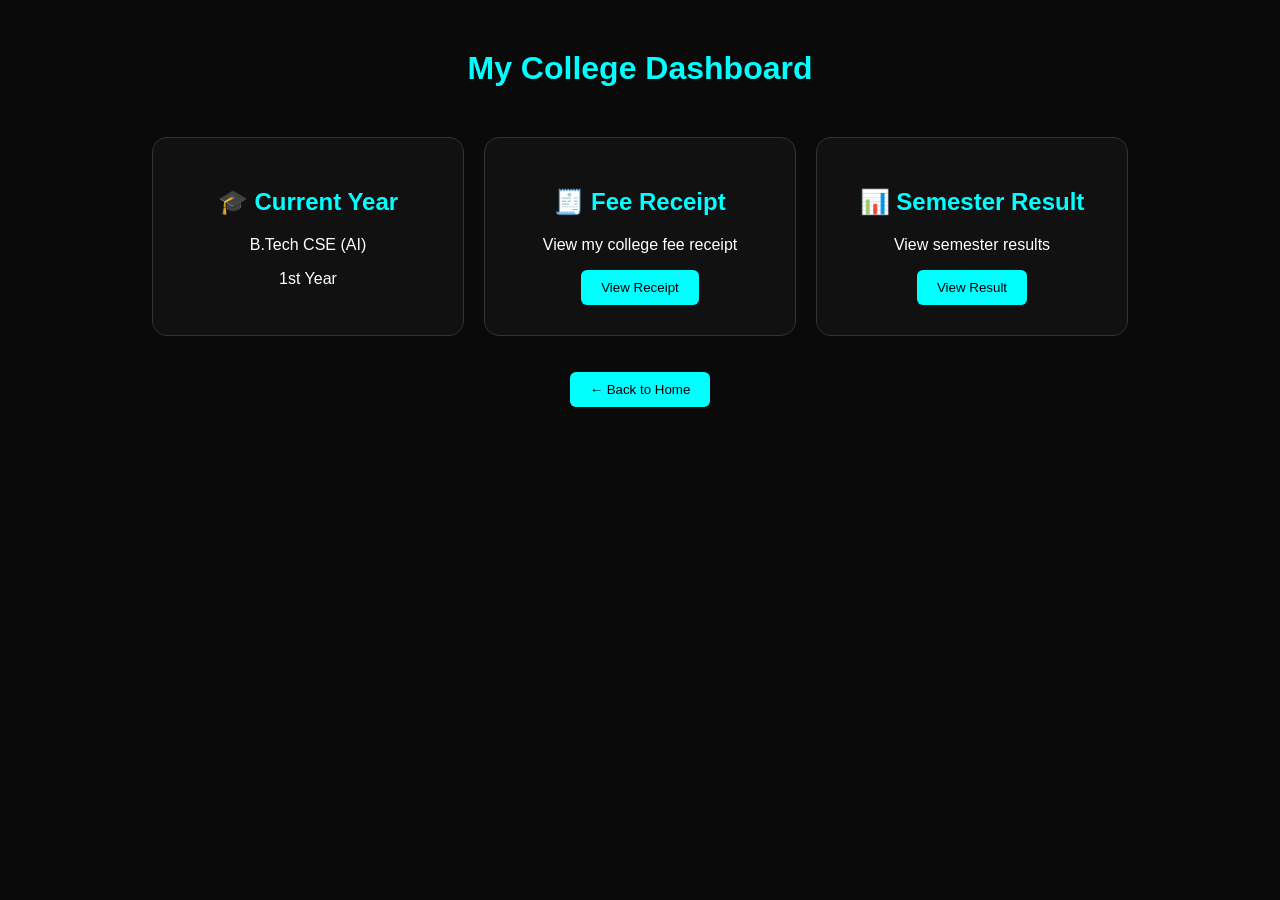
==== collage.html @ a3f8936b "Add files via upload" ====
<!DOCTYPE html>
<html lang="en">
<head>
    <meta charset="UTF-8">
    <meta name="viewport" content="width=device-width, initial-scale=1.0">
    <title>My College - Shivam</title>

    <style>
        body {
            margin: 0;
            font-family: Arial, sans-serif;
            background: #0a0a0a;
            color: white;
            text-align: center;
        }

        h1 {
            color: cyan;
            margin-top: 50px;
        }

        .college-container {
            display: flex;
            justify-content: center;
            flex-wrap: wrap;
            gap: 20px;
            margin-top: 50px;
        }

        .college-card {
            background: #111;
            border: 1px solid #333;
            padding: 30px;
            width: 250px;
            border-radius: 15px;
        }

        .college-card h2 {
            color: cyan;
        }

        button {
            background: cyan;
            color: black;
            border: none;
            padding: 10px 20px;
            border-radius: 6px;
            cursor: pointer;
        }

        a {
            text-decoration: none;
        }
    </style>
</head>

<body>

    <h1>My College Dashboard</h1>

    <div class="college-container">

        <div class="college-card">
            <h2>🎓 Current Year</h2>
            <p>B.Tech CSE (AI)</p>
            <p>1st Year</p>
        </div>

        <div class="college-card">
            <h2>🧾 Fee Receipt</h2>
            <p>View my college fee receipt</p>
            <button>View Receipt</button>
        </div>

        <div class="college-card">
            <h2>📊 Semester Result</h2>
            <p>View semester results</p>
            <button>View Result</button>
        </div>

    </div>

    <br><br>

    <a href="index.html">
        <button>← Back to Home</button>
    </a>

</body>
</html>
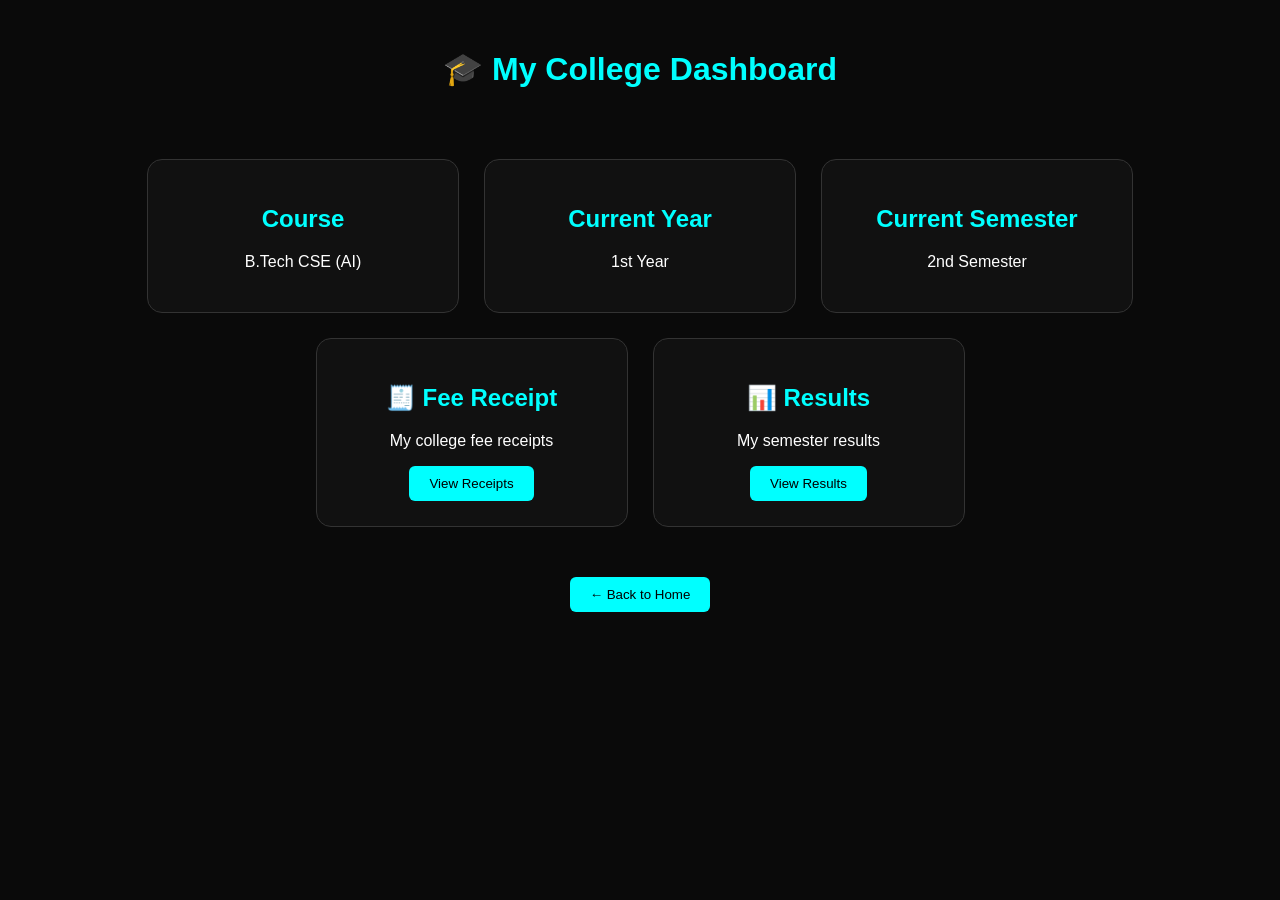
==== commit 4ae25be5: "Add files via upload" ====
--- a/collage.html
+++ b/collage.html
@@ -3,7 +3,7 @@
 <head>
     <meta charset="UTF-8">
     <meta name="viewport" content="width=device-width, initial-scale=1.0">
-    <title>My College - Shivam</title>
+    <title>College Dashboard</title>
 
     <style>
         body {
@@ -19,23 +19,23 @@
             margin-top: 50px;
         }
 
-        .college-container {
+        .container {
             display: flex;
             justify-content: center;
             flex-wrap: wrap;
-            gap: 20px;
-            margin-top: 50px;
+            gap: 25px;
+            padding: 50px 20px;
         }
 
-        .college-card {
+        .card {
+            width: 260px;
+            padding: 25px;
             background: #111;
             border: 1px solid #333;
-            padding: 30px;
-            width: 250px;
             border-radius: 15px;
         }
 
-        .college-card h2 {
+        .card h2 {
             color: cyan;
         }
 
@@ -56,31 +56,38 @@
 
 <body>
 
-    <h1>My College Dashboard</h1>
+    <h1>🎓 My College Dashboard</h1>
 
-    <div class="college-container">
+    <div class="container">
 
-        <div class="college-card">
-            <h2>🎓 Current Year</h2>
+        <div class="card">
+            <h2>Course</h2>
             <p>B.Tech CSE (AI)</p>
+        </div>
+
+        <div class="card">
+            <h2>Current Year</h2>
             <p>1st Year</p>
         </div>
 
-        <div class="college-card">
-            <h2>🧾 Fee Receipt</h2>
-            <p>View my college fee receipt</p>
-            <button>View Receipt</button>
+        <div class="card">
+            <h2>Current Semester</h2>
+            <p>2nd Semester</p>
         </div>
 
-        <div class="college-card">
-            <h2>📊 Semester Result</h2>
-            <p>View semester results</p>
-            <button>View Result</button>
+        <div class="card">
+            <h2>🧾 Fee Receipt</h2>
+            <p>My college fee receipts</p>
+            <button>View Receipts</button>
+        </div>
+
+        <div class="card">
+            <h2>📊 Results</h2>
+            <p>My semester results</p>
+            <button>View Results</button>
         </div>
 
     </div>
-
-    <br><br>
 
     <a href="index.html">
         <button>← Back to Home</button>
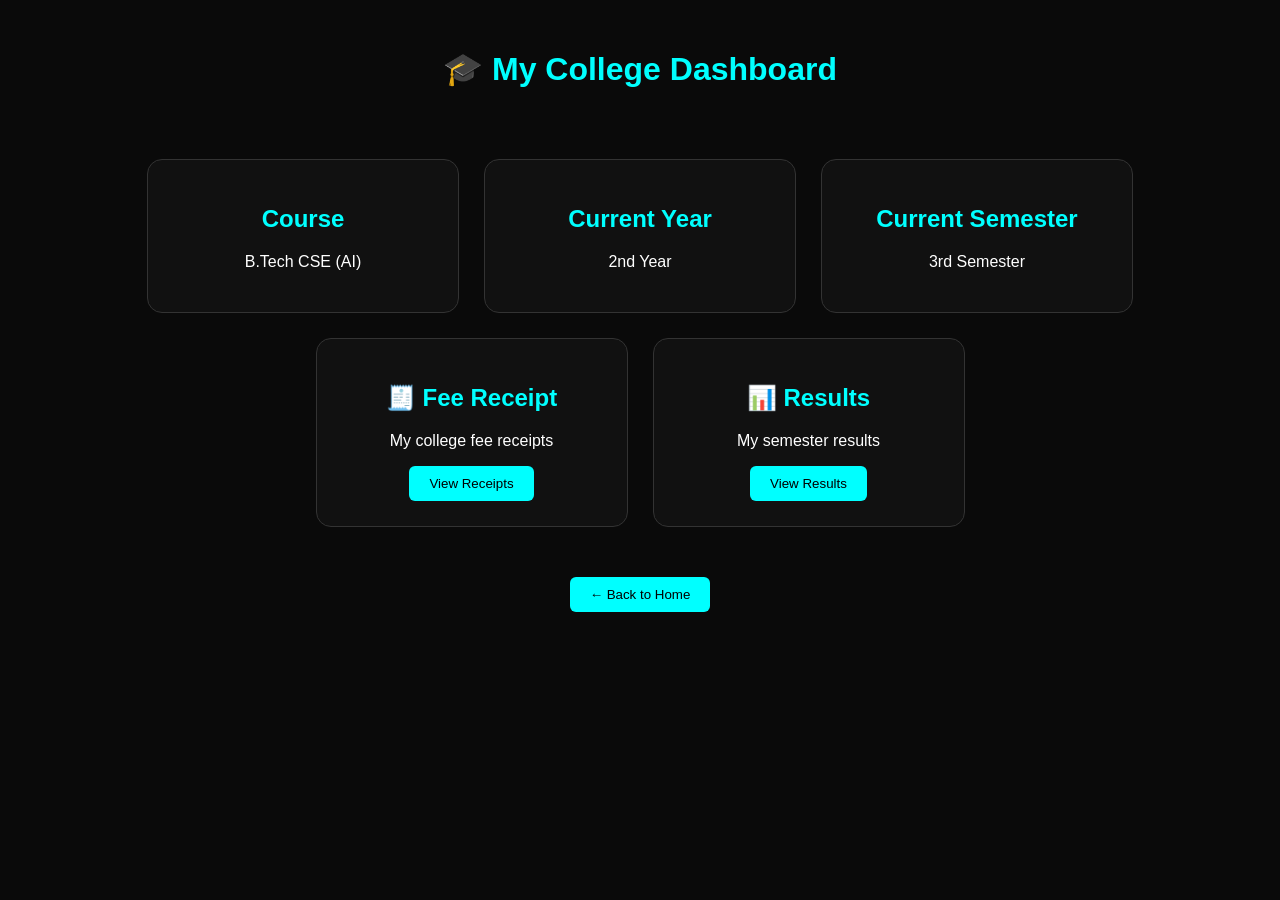
==== commit dc5676e3: "Add files via upload" ====
--- a/collage.html
+++ b/collage.html
@@ -67,12 +67,12 @@
 
         <div class="card">
             <h2>Current Year</h2>
-            <p>1st Year</p>
+            <p>2nd Year</p>
         </div>
 
         <div class="card">
             <h2>Current Semester</h2>
-            <p>2nd Semester</p>
+            <p>3rd Semester</p>
         </div>
 
         <div class="card">
